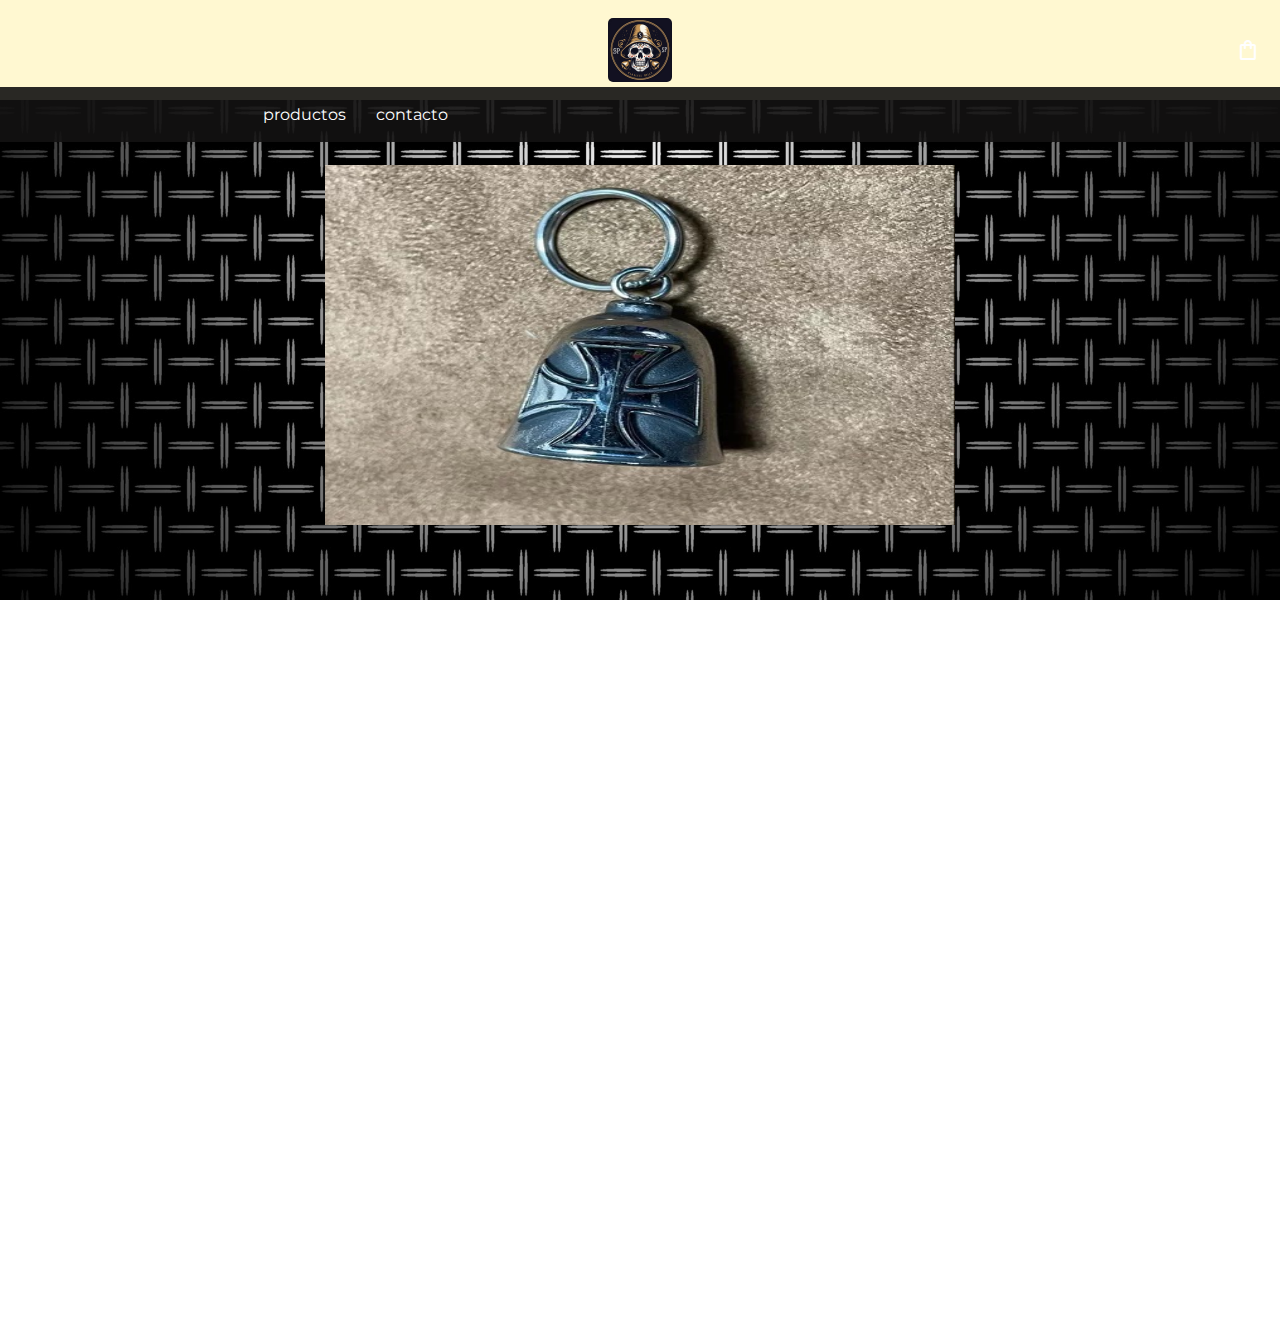
==== spbells/index.html @ 65266110 "Add files via upload" ====
<html lang="en">
  <head>
    <meta charset="UTF-8" />
    <meta http-equiv="X-UA-Compatible" content="IE=edge" />
    <meta name="viewport" content="width=device-width, initial-scale=1.0" />
    <title>Document</title>
    <link href="https://fonts.googleapis.com/css2?family=Montserrat:wght@400;500;700&display=swap" rel="stylesheet">
    <link rel="stylesheet" href="https://fonts.googleapis.com/css2?family=Material+Symbols+Outlined:opsz,wght,FILL,GRAD@20..48,100..700,0..1,-50..200" />
    <link rel="stylesheet" href="./css/main.css" />
  </head>
  <body>
    
    <header>
 
    <img src="./images/image_ER33QohV_1725742460538_raw.jpg" alt="" class="logo">
    <span class="material-symbols-outlined shopping_bag">
      shopping_bag
      </span>
      <nav class="desk-ul" >
        <ul>
          <li>productos</li>
          <li>contacto</li>
          <li></li>
        </ul>
      </nav>
  </header>
  <label class="hamburger-menu">
    <input type="checkbox" />
  </label>
  <aside class="sidebar">
    <nav>
      <div>Inicio</div>
      <div>Is</div>
      <div>The</div>
      <div>Sidebar</div>
    </nav>
  </aside>
  <div class="container">
    <img src="images/iron.jpg" alt="">
    
  </div>
  <main class="diapositiva">
    <img src="images/img1.jpg" alt="Imagen 1">
    <img src="images/img2.jpg" alt="Imagen 2">
    <img src="images/img3.jpg" alt="Imagen 3">
    <img src="images/img4.jpg" alt="Imagen 4">

</main>
<script src="script.js"></script>
  </body>
</html>
---- spbells/css/main.css ----
@charset "UTF-8";
*,
*::after,
*::before {
  box-sizing: border-box;
}

body {
  margin: 0;
  font-family: "Montserrat", sans-serif;
  overflow-x: hidden;
}

:root {
  --bar-width: 60px;
  --bar-height: 8px;
  --hamburger-gap: 6px;
  --foreground: #333;
  --background: white;
  --hamburger-margin: 8px;
  --animation-timing: 200ms ease-in-out;
  --hamburger-height: calc(var(--bar-height) * 3 + var(--hamburger-gap) * 2);
}

.hamburger-menu {
  --x-width: calc(var(--hamburger-height) * 1.41421356237);
  display: flex;
  flex-direction: column;
  gap: var(--hamburger-gap);
  width: max-content;
  position: absolute;
  top: var(--hamburger-margin);
  left: var(--hamburger-margin);
  z-index: 2;
  cursor: pointer;
}

.hamburger-menu:has(input:checked) {
  --foreground: white;
  --background: #333;
}

.hamburger-menu:has(input:focus-visible)::before,
.hamburger-menu:has(input:focus-visible)::after,
.hamburger-menu input:focus-visible {
  border: 1px solid var(--background);
  box-shadow: 0 0 0 1px var(--foreground);
}

.hamburger-menu::before,
.hamburger-menu::after,
.hamburger-menu input {
  content: "";
  width: var(--bar-width);
  height: var(--bar-height);
  background-color: white;
  border-radius: 9999px;
  transform-origin: left center;
  transition: opacity var(--animation-timing), width var(--animation-timing), rotate var(--animation-timing), translate var(--animation-timing), background-color var(--animation-timing);
}

.hamburger-menu input {
  appearance: none;
  padding: 0;
  margin: 0;
  outline: none;
  pointer-events: none;
}

.hamburger-menu:has(input:checked)::before {
  rotate: 45deg;
  width: var(--x-width);
  translate: 0 calc(var(--bar-height) / -2);
}

.hamburger-menu:has(input:checked)::after {
  rotate: -45deg;
  width: var(--x-width);
  translate: 0 calc(var(--bar-height) / 2);
}

.hamburger-menu input:checked {
  opacity: 0;
  width: 0;
}

.sidebar {
  transition: translate var(--animation-timing);
  translate: -150%;
  padding: 0.5rem 2rem;
  padding-top: calc(var(--hamburger-height) + var(--hamburger-margin) + 1rem);
  background-color: rgba(0, 0, 0, 0.788);
  color: var(--background);
  max-width: 44rem;
  min-height: 100vh;
  z-index: 20;
  margin-top: -20%;
}

.sidebar nav div {
  margin-left: 2em;
  font-size: 2em;
}

.hamburger-menu:has(input:checked) + .sidebar {
  translate: 0;
}

header {
  display: flex;
  justify-content: center; /* Centra los elementos principales del header */
  align-items: center; /* Centra verticalmente */
  height: 100px; /* Ajusta la altura del header según prefieras */
  background-color: rgba(18, 17, 33, 0.1215686275);
  position: relative;
}

.logo {
  width: 4em;
  height: 4em;
  position: absolute; /* Permite usar left y transform */
  left: 50%; /* Posiciona el logo en el centro horizontal */
  transform: translateX(-50%); /* Centra el logo correctamente */
  border-radius: 5px;
}

.shopping_bag {
  color: white;
  position: absolute;
  right: 20px; /* Alinea la bolsa a la derecha */
}

.desk-ul {
  display: none;
}

/* Contenedor de la imagen principal */
.container {
  position: relative;
  margin-top: 0;
  padding-top: 0;
  z-index: -10;
}

.container img {
  width: 100%; /* Ajusta la imagen para que ocupe el ancho del contenedor */
  display: block;
  margin: 0 auto; /* Centra la imagen si es necesario */
  margin-top: -57em;
}

/* Contenedor de la diapositiva */
.diapositiva {
  width: 70vh; /* Ancho del contenedor de la diapositiva */
  height: 40vh; /* Ajusta la altura según prefieras */
  overflow: hidden; /* Esconde las imágenes fuera del contenedor */
  position: relative; /* Cambia a relative para evitar problemas de solapamiento */
  margin: -34% auto;
  text-align: center;
  z-index: -1; /* Asegura que esté por encima de otros elementos */
}

.diapositiva img {
  width: 100%;
  height: 100%;
  position: absolute;
  top: 0;
  left: 100%;
  opacity: 0;
  transition: opacity 1s ease, left 1s ease;
}

.diapositiva img.active {
  left: 0;
  opacity: 1;
}

.diapositiva img.prev {
  left: -100%;
}

.diapositiva img.next {
  left: 100%;
}

@media (min-width: 800px) {
  .hamburger-menu {
    display: none;
  }
  header {
    display: flex;
    justify-content: center;
    align-items: center;
    height: 100px;
    background-color: #fff8d1;
    position: relative;
  }
  .logo {
    width: 4em;
    height: 4em;
    position: absolute;
    left: 50%;
    transform: translateX(-50%);
  }
  .shopping_bag {
    color: white;
    position: absolute;
    right: 20px;
  }
  .desk-ul {
    display: flex;
    justify-content: center; /* Centra los elementos li en el medio */
    padding: 0.5em;
    margin: 0;
    width: 100%;
    background-color: rgba(19, 18, 18, 0.9058823529);
    margin-top: 8em;
  }
  .desk-ul ul {
    display: flex; /* Coloca los li en una fila */
    list-style: none;
    padding: 0;
    margin: 0;
    width: 100%;
    user-select: none;
    margin-left: 15em;
  }
  .desk-ul ul li {
    position: relative;
    padding: 10px 15px; /* Añade un poco de padding */
    color: white;
  }
  .desk-ul ul li::before {
    content: "";
    position: absolute;
    top: 0;
    left: 0;
    width: 100%;
    height: 3px; /* El grosor de la línea */
    background-color: white;
    transform: scaleX(0); /* Inicialmente la línea está oculta */
    transform-origin: left;
    transition: transform 0.3s ease; /* Transición suave */
  }
  .desk-ul ul li:hover::before {
    transform: scaleX(1); /* La línea se expande al hacer hover */
  }
  .desk-ul ul li a {
    text-decoration: none;
    color: white;
  }
}

/*# sourceMappingURL=main.css.map */
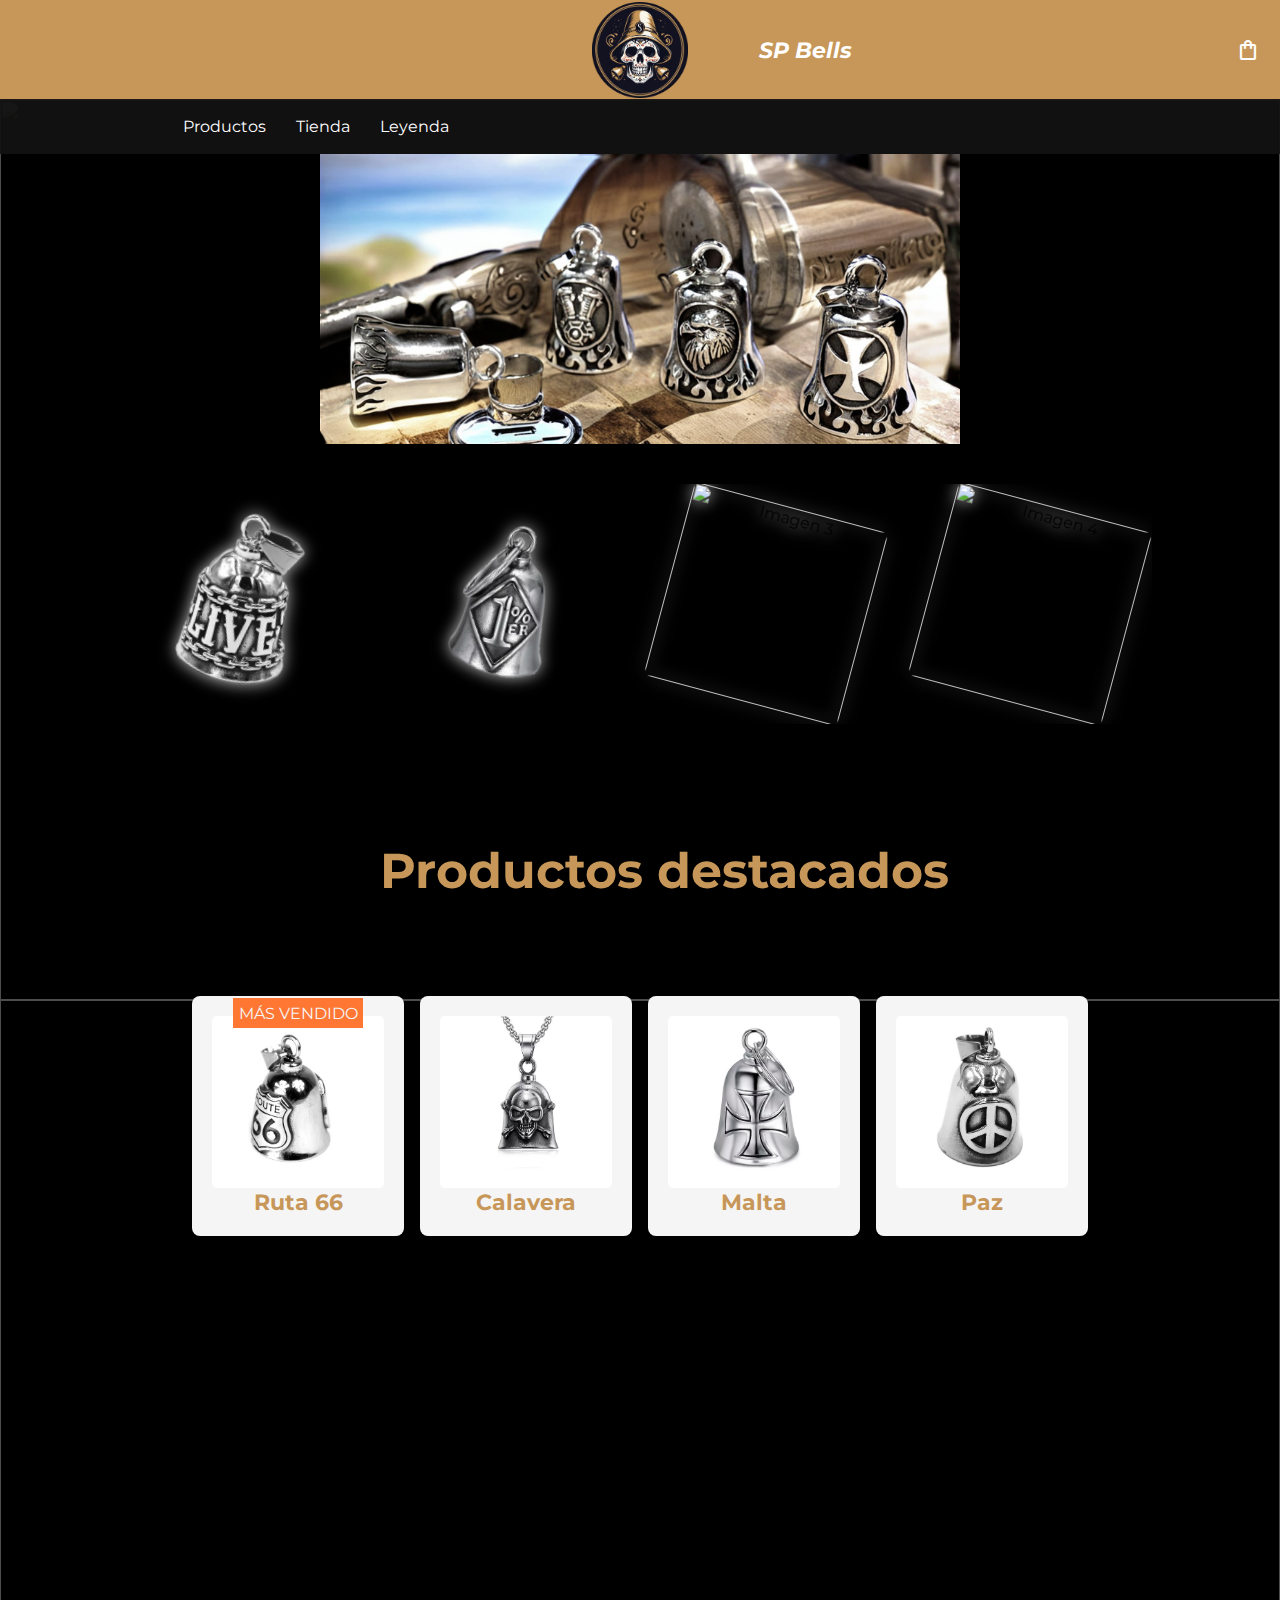
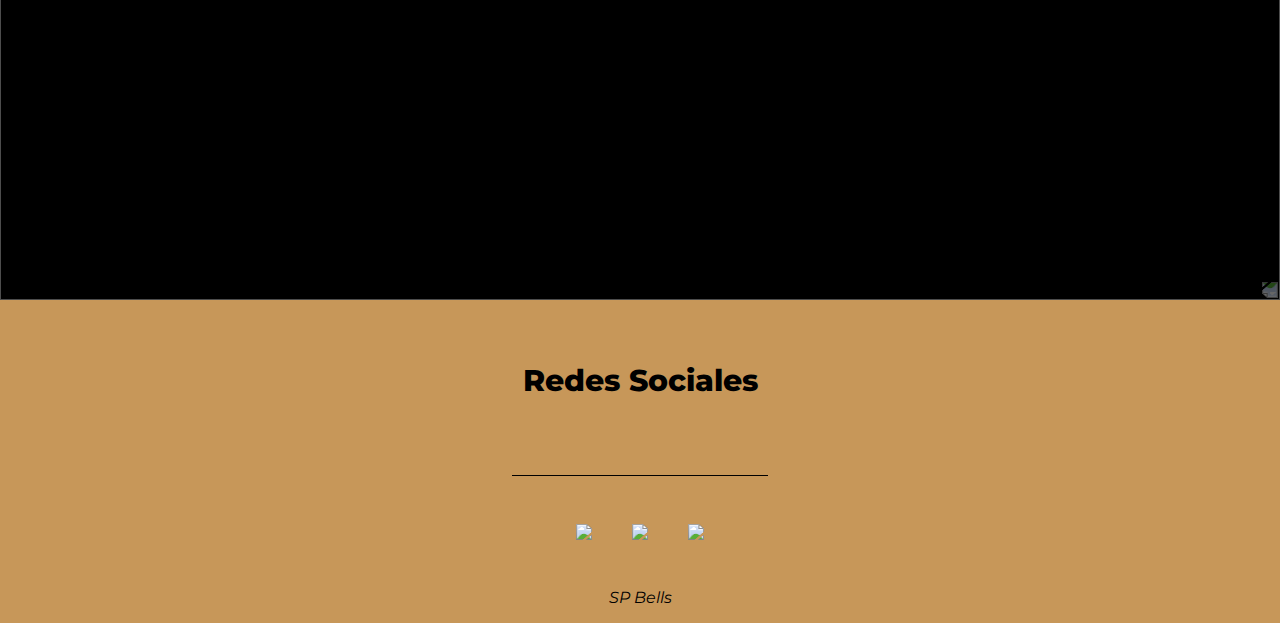
==== commit 81e328c9: "agrego cambios" ====
--- a/spbells/index.html
+++ b/spbells/index.html
@@ -3,7 +3,9 @@
     <meta charset="UTF-8" />
     <meta http-equiv="X-UA-Compatible" content="IE=edge" />
     <meta name="viewport" content="width=device-width, initial-scale=1.0" />
-    <title>Document</title>
+    <title>Guardian Bell</title>
+    <link rel="icon" href="./images/favicon.png" type="image/x-icon" />
+    <link rel="shortcut icon" href="../images/logo.png" type="image/x-icon" />
     <link href="https://fonts.googleapis.com/css2?family=Montserrat:wght@400;500;700&display=swap" rel="stylesheet">
     <link rel="stylesheet" href="https://fonts.googleapis.com/css2?family=Material+Symbols+Outlined:opsz,wght,FILL,GRAD@20..48,100..700,0..1,-50..200" />
     <link rel="stylesheet" href="./css/main.css" />
@@ -11,41 +13,147 @@
   <body>
     
     <header>
- 
-    <img src="./images/image_ER33QohV_1725742460538_raw.jpg" alt="" class="logo">
-    <span class="material-symbols-outlined shopping_bag">
+
+    <a href="https://deltarealesate.com"><img src="./images/logo.png" alt="" class="logo">
+    <h1><span></span>SP </span>Bells</h1></a>
+    <span class="material-symbols-outlined shopping_bag"><a href="https://deltarealesate.com/tienda">
       shopping_bag
-      </span>
-      <nav class="desk-ul" >
+      </span></a>
+      <nav class="desk-ul">
         <ul>
-          <li>productos</li>
-          <li>contacto</li>
-          <li></li>
+          <li>
+            Productos
+            <div class="productos">
+              <ol>
+                <a href="https://deltarealesate.com/cruzmalta"><li>Cruz malta</li></a>
+                <a href="https://deltarealesate.com/ruta66"><li>Ruta 66</li></a>
+                <a href="https://deltarealesate.com/cruzalada"><li>Cruz alada</li></a>
+               <a href="https://deltarealesate.com/lucky13"> <li>Lucky 13</li></a>
+               <a href="https://deltarealesate.com/ladyrider"> <li>Lady Rider</li></a>
+               <a href="https://deltarealesate.com/unoporciento"> <li>Uno por ciento</li></a>
+               <a href="https://deltarealesate.com/live"> <li>Live</li></a>
+               <a href="https://deltarealesate.com/paz"> <li>Paz</li></a>
+               <a href="https://deltarealesate.com/manopla"> <li>Manopla</li></a>
+               <a href="https://deltarealesate.com/calavera"> <li>Calavera</li></a>
+               <a href="https://deltarealesate.com/motocrucis"> <li>Moto crucis</li></a>
+              </ol>
+            </div>
+          </li>
+          <a href="https://deltarealesate.com/tienda"><li>Tienda</li></a>
+          <a href="https://deltarealesate.com/historia"><li>Leyenda</li></a>
         </ul>
       </nav>
   </header>
   <label class="hamburger-menu">
-    <input type="checkbox" />
+    <input type="checkbox" id="menu-toggle" />
   </label>
   <aside class="sidebar">
     <nav>
       <div>Inicio</div>
-      <div>Is</div>
-      <div>The</div>
-      <div>Sidebar</div>
+      <div class="headerline"></div>
+      <div><a href="https://deltarealesate.com/tienda">Tienda</div></a>
+      <div class="headerline"></div>
+      <div><a href="https://deltarealesate.com/historia">La leyenda de la campana</div></a>
+      <div class="headerline"></div>
+      
     </nav>
   </aside>
-  <div class="container">
-    <img src="images/iron.jpg" alt="">
-    
-  </div>
-  <main class="diapositiva">
-    <img src="images/img1.jpg" alt="Imagen 1">
-    <img src="images/img2.jpg" alt="Imagen 2">
-    <img src="images/img3.jpg" alt="Imagen 3">
-    <img src="images/img4.jpg" alt="Imagen 4">
+  <article class="destacados">
+    <h2>Productos destacados</h2>
+
+    <!-- Primer producto (Ruta 66) con enlace y etiqueta "MÁS VENDIDO" -->
+    <a class="tarjeta-producto" href="./ruta66">
+        <div class="tarjeta-producto">
+            <img src="ruta66/img1.jpg" alt="Ruta 66">
+            <h4>Ruta 66</h4>
+            <div class="masvendido">MÁS VENDIDO</div>
+        </div>
+    </a>
+
+    <!-- Segundo producto (Calavera) con enlace -->
+    <a class="tarjeta-producto" href="./calavera">
+        <div class="tarjeta-producto">
+            <img src="calavera/img1.jpg" alt="Calavera">
+            <h4>Calavera</h4>
+        </div>
+    </a>
+
+    <!-- Tercer producto (Malta) con enlace -->
+    <a class="tarjeta-producto" href="./cruzmalta">
+        <div class="tarjeta-producto">
+            <img src="cruzmalta/img1.jpg" alt="Malta">
+            <h4>Malta</h4>
+        </div>
+    </a>
+
+    <!-- Cuarto producto (Paz) con enlace -->
+    <a class="tarjeta-producto" href="./paz">
+        <div class="tarjeta-producto">
+            <img src="paz/img1.jpg" alt="Paz">
+            <h4>Paz</h4>
+        </div>
+    </a>
+
+</article>
+
+  <div class="slider" >
+
+  <main class="diapositiva-mobile">
+
+    <img src="images/imgmobile1.jpg" alt="Imagen 2">
+    <img src="images/imgmobile2.jpg" alt="Imagen 3">
+    <img src="images/imgmobile3.jpg" alt="Imagen 4">
 
 </main>
+<main class="diapositiva-pc">
+
+  <img src="images/img1.jpg" alt="Imagen 2">
+  <img src="images/img2.jpg" alt="Imagen 3">
+  <img src="images/img3.jpg" alt="Imagen 4">
+
+</main>
+<section class="galeria">
+  <div class="galeria-carrusel">
+      <div class="carrusel-items">
+          <img src="./png/live.png" alt="Imagen 1">
+          <img src="./png/unoporciento.png" alt="Imagen 2">
+          <img src="/png/calavera.png" alt="Imagen 3">
+          <img src="/png/cruzalada.png" alt="Imagen 4">
+          <img src="/png/cruzmalta.png" alt="Imagen 5">
+          <img src="png/paz.png" alt="imagen 6">
+          <img src="png/manopla.png" alt="imagen 7">
+          <img src="png/lucky13.png" alt="imagen 8">
+          <img src="png/ruta66.png" alt="imagen 9">
+          <img src="png/ladyrider.png" alt="imagen10">
+      </div>
+  </div>
+</section>
+
+</div>
+  <div class="container">
+    <img src="images/iron.jpg" alt="" class="wallpaper">
+    <img src="images/iron.jpg" alt="" class="wallpaper rotada">
+    <img src="./images/iron2.jpg" alt="" class="wallpaper-pc">
+    <img src="./images/iron2.jpg" alt="" class="wallpaper-pc rotada fad">
+    </div>
+
+<footer>
+  <div class="redes">Redes Sociales</div>
+  <div class="footerline"></div>
+  <picture>  <a href="https://www.facebook.com/profile.php?id=61552309236999" target="_blank">
+      <img class="footer-img" src="../images/fb.png">
+</a>
+<a href="https://www.instagram.com/bairesrealestate/" target="_blank">
+  
+  <img class="" src="../images/ig.png">
+</a>
+<a href="https://wa.link/jkkn0f" target="_blank">
+  
+  <img class="" src="../images/wpp.png">
+</a></picture>
+
+  <p>SP Bells</p>
+</footer>
 <script src="script.js"></script>
   </body>
 </html>--- a/spbells/css/main.css
+++ b/spbells/css/main.css
@@ -5,21 +5,37 @@
   box-sizing: border-box;
 }
 
+a {
+  color: inherit;
+  text-decoration: none;
+}
+
 body {
   margin: 0;
   font-family: "Montserrat", sans-serif;
   overflow-x: hidden;
 }
 
+h1 {
+  color: white;
+  font-style: italic;
+  font-size: 22px;
+}
+
+h1 span {
+  padding: 0 4em;
+}
+
 :root {
-  --bar-width: 60px;
-  --bar-height: 8px;
+  --bar-width: 35px;
+  --bar-height: 2px;
   --hamburger-gap: 6px;
   --foreground: #333;
   --background: white;
-  --hamburger-margin: 8px;
+  --hamburger-margin: 18px;
   --animation-timing: 200ms ease-in-out;
   --hamburger-height: calc(var(--bar-height) * 3 + var(--hamburger-gap) * 2);
+  --animation-timing:300ms;
 }
 
 .hamburger-menu {
@@ -31,7 +47,7 @@
   position: absolute;
   top: var(--hamburger-margin);
   left: var(--hamburger-margin);
-  z-index: 2;
+  z-index: 20;
   cursor: pointer;
 }
 
@@ -86,20 +102,25 @@
 
 .sidebar {
   transition: translate var(--animation-timing);
-  translate: -150%;
-  padding: 0.5rem 2rem;
+  translate: -100%;
+  padding: 0% 25% 0;
   padding-top: calc(var(--hamburger-height) + var(--hamburger-margin) + 1rem);
-  background-color: rgba(0, 0, 0, 0.788);
+  background-color: rgba(0, 0, 0, 0.863);
   color: var(--background);
-  max-width: 44rem;
-  min-height: 100vh;
-  z-index: 20;
-  margin-top: -20%;
+  min-height: 100dvh;
+  max-width: 100%;
+  z-index: 3;
+  position: absolute;
+  font-weight: 800;
+}
+
+.sidebar nav {
+  text-align: center;
 }
 
 .sidebar nav div {
-  margin-left: 2em;
   font-size: 2em;
+  margin-top: 2em;
 }
 
 .hamburger-menu:has(input:checked) + .sidebar {
@@ -110,9 +131,14 @@
   display: flex;
   justify-content: center; /* Centra los elementos principales del header */
   align-items: center; /* Centra verticalmente */
-  height: 100px; /* Ajusta la altura del header según prefieras */
-  background-color: rgba(18, 17, 33, 0.1215686275);
+  height: 60px; /* Ajusta la altura del header según prefieras */
+  background-color: rgb(199, 151, 89);
   position: relative;
+  z-index: 5;
+}
+
+header a {
+  z-index: 200;
 }
 
 .logo {
@@ -122,6 +148,8 @@
   left: 50%; /* Posiciona el logo en el centro horizontal */
   transform: translateX(-50%); /* Centra el logo correctamente */
   border-radius: 5px;
+  top: 0.5em;
+  margin-top: -0.5%;
 }
 
 .shopping_bag {
@@ -137,54 +165,578 @@
 /* Contenedor de la imagen principal */
 .container {
   position: relative;
-  margin-top: 0;
   padding-top: 0;
   z-index: -10;
+  background-color: #000000;
 }
 
 .container img {
   width: 100%; /* Ajusta la imagen para que ocupe el ancho del contenedor */
+  height: auto;
+  margin: 0 auto; /* Centra la imagen si es necesario */
+}
+
+.slider {
+  display: flex;
+  justify-content: center; /* Centra horizontalmente */
+  align-items: center; /* Centra verticalmente */
+  position: absolute; /* No se modifica */
+  width: 100%;
+  height: 100vh; /* Asegura que el slider ocupe la pantalla completa */
+  text-align: center;
+  left: 0;
+}
+
+.diapositiva-mobile {
+  position: absolute;
+  width: 69%; /* Reduce el ancho para dar margen */
+  height: 500px;
+  overflow: hidden;
+  top: 0%;
+  justify-content: center; /* Centrado horizontal de las imágenes */
+  align-items: center; /* Centrado vertical de las imágenes */
+  display: none;
+}
+
+.diapositiva-pc {
+  position: absolute;
+  height: 500px;
+  overflow: hidden;
+  width: 90%;
+  justify-content: center; /* Centrado horizontal de las imágenes */
+  align-items: center; /* Centrado vertical de las imágenes */
+  margin-top: 0px;
+  top: 0%;
+}
+
+/* Estilos para las imágenes dentro del contenedor de la diapositiva-mobile */
+.diapositiva-mobile img, .diapositiva-pc img {
+  width: 100%;
+  height: auto;
+  position: absolute;
+  top: 0;
+  left: 100%; /* Posiciona las imágenes fuera del contenedor por defecto */
+  opacity: 0; /* Oculta las imágenes por defecto */
+  transition: opacity 500ms ease, left 1s ease; /* Transiciones suaves */
+}
+
+/* Estilos para la imagen activa */
+.diapositiva-mobile img.active, .diapositiva-pc img.active {
+  left: 0; /* Posiciona la imagen activa dentro del contenedor */
+  opacity: 1; /* Hace visible la imagen activa */
+}
+
+/* Estilos para la imagen previa */
+.diapositiva-mobile img.prev, .diapositiva-pc img.prev {
+  left: -100%; /* Posiciona la imagen previa fuera del contenedor a la izquierda */
+}
+
+/* Estilos para la imagen siguiente */
+.diapositiva-mobile img.next, .diapositiva-pc img.next {
+  left: 100%; /* Posiciona la imagen siguiente fuera del contenedor a la derecha */
+}
+
+.wallpaper, .wallpaper-pc {
+  opacity: 40%;
+}
+
+.rotada {
+  transform: rotate(180deg);
+}
+
+.productos {
+  display: none;
+}
+
+article {
+  position: absolute;
+  margin-top: 100%;
+  width: 100%;
+  text-align: center;
+}
+
+article h2 {
+  color: rgb(199, 151, 89);
+  font-size: 34px;
+  line-height: 32px;
+  position: absolute;
+}
+
+.destacados h2 {
+  text-align: center; /* Centrar el texto horizontalmente */
+  margin: 0 auto; /* Centrar el elemento */
+  top: 0; /* Ajuste opcional si tienes posicionamiento relativo */
+  margin-top: -20%; /* Espacio debajo del h2 */
+  margin-left: 1em;
+}
+
+.destacados {
+  display: grid;
+  grid-template-columns: repeat(2, 1fr); /* 2 columnas por defecto */
+  gap: 16px; /* Espacio entre las tarjetas */
+  row-gap: 10%;
+  padding: 2em;
+  margin-top: 140%;
+}
+
+.destacados h4 {
   display: block;
-  margin: 0 auto; /* Centra la imagen si es necesario */
-  margin-top: -57em;
-}
-
-/* Contenedor de la diapositiva */
-.diapositiva {
-  width: 70vh; /* Ancho del contenedor de la diapositiva */
-  height: 40vh; /* Ajusta la altura según prefieras */
-  overflow: hidden; /* Esconde las imágenes fuera del contenedor */
-  position: relative; /* Cambia a relative para evitar problemas de solapamiento */
-  margin: -34% auto;
+  position: relative;
+  margin: 0px 0px 0; /* Espacio alrededor del título */
+  font-size: 1.4em; /* Tamaño de fuente ajustable */
+  text-align: center; /* Centramos el texto */
+  word-wrap: break-word; /* Ajuste de palabras para evitar desbordamientos */
+  color: rgb(199, 151, 89);
+  z-index: 1;
+}
+
+.tarjeta-producto {
+  display: flex;
+  flex-direction: column; /* Organiza la imagen y el h4 en columna */
+  align-items: center; /* Alinea el contenido al centro */
+  justify-content: space-between; /* Asegura que haya espacio entre el contenido */
+  height: auto; /* Altura automática para acomodar contenido */
+  background-color: #f5f5f5; /* Color de fondo */
+  border-radius: 8px; /* Bordes redondeados */
+  padding: 10px; /* Añadir relleno dentro de la tarjeta */
+  z-index: 2;
+}
+
+.tarjeta-producto {
+  transition: transform 0.4s ease-in-out, filter 0.4s ease-in-out; /* Transición suave para el tamaño y brillo */
+}
+
+.tarjeta-producto:hover {
+  transform: scale(1.1); /* Escala la tarjeta completa en ambos ejes (X e Y) */
+  filter: brightness(1.05); /* Aumenta ligeramente el brillo de la tarjeta */
+  cursor: pointer; /* Cambia el cursor a pointer */
+  outline: 6px rgb(199, 151, 89) solid;
+  z-index: 3;
+}
+
+.tarjeta-producto img {
+  width: 100%;
+  height: auto; /* Ajuste automático de altura */
+  border-radius: 5px;
+  object-fit: cover; /* Asegura que la imagen cubra el contenedor sin distorsión */
+  transition: transform 0.4s ease-in-out; /* Transición suave */
+  z-index: 0;
+}
+
+.historia {
+  z-index: 1;
+  color: white;
+  margin-top: 5em;
+  padding: 2em;
+  justify-content: center;
+  line-height: 24px;
+}
+
+.historia img {
+  width: 100%;
+  max-width: 30em;
+}
+
+.historia h2 {
+  position: relative;
+}
+
+h3 {
+  color: rgb(199, 151, 89);
+  font-size: 20px;
+}
+
+.wallpaper-pc {
+  display: none;
+}
+
+.container-contacto h2, .container-contacto p {
+  color: #f5f5f5;
+  padding: 2em;
+  background-color: #000000;
+  width: 100%;
+}
+
+.contacto {
+  background-color: #000000;
+}
+
+form {
+  z-index: 120;
+}
+
+.masvendido {
+  position: absolute;
+  z-index: 2;
+  color: #f5f5f5;
+  background-color: #FF7733;
+  height: 30px;
+  width: 130px;
+  margin-left: 0;
+  transform: translateY(-60%);
+  align-content: center;
+}
+
+.footerline {
+  height: 1px;
+  width: 16em;
+  background-color: rgb(0, 0, 0);
+  margin-top: 1em;
+}
+
+.headerline {
+  height: 1px;
+  width: 8em;
+  background-color: rgb(255, 255, 255);
+}
+
+.tienda-producto {
+  max-width: 500px;
   text-align: center;
-  z-index: -1; /* Asegura que esté por encima de otros elementos */
-}
-
-.diapositiva img {
-  width: 100%;
-  height: 100%;
+}
+
+.carousel {
+  position: relative;
+  overflow: hidden;
+  width: 100%;
+  perspective: 1200px; /* Controla la profundidad 3D */
+}
+
+.carousel-item {
+  display: none;
   position: absolute;
   top: 0;
-  left: 100%;
-  opacity: 0;
-  transition: opacity 1s ease, left 1s ease;
-}
-
-.diapositiva img.active {
   left: 0;
-  opacity: 1;
-}
-
-.diapositiva img.prev {
-  left: -100%;
-}
-
-.diapositiva img.next {
-  left: 100%;
-}
-
-@media (min-width: 800px) {
-  .hamburger-menu {
+  width: 100%;
+  transition: opacity 0.5s ease-in-out;
+}
+
+.carousel-item:hover {
+  transform: scale(1.2);
+  transition: 300ms ease;
+}
+
+.carousel-item.active {
+  display: block;
+  position: relative;
+}
+
+.carousel-item img {
+  width: 100%;
+  height: 500px; /* Puedes ajustar esta altura según necesites */
+  object-fit: cover;
+  border-radius: 8px;
+}
+
+.carousel-control {
+  position: absolute;
+  top: 50%;
+  margin: -3%;
+  transform: translateY(0%);
+  background-color: rgba(0, 0, 0, 0.5);
+  color: white;
+  padding: 10px;
+  cursor: pointer;
+  font-size: 24px;
+  user-select: none;
+}
+
+.carousel-control.prev {
+  left: 10px;
+}
+
+.carousel-control.next {
+  right: 10px;
+}
+
+.info-producto {
+  margin-top: 20px;
+}
+
+.precio-anterior {
+  color: #b3b3b3;
+  font-size: 18px;
+  text-decoration: line-through;
+}
+
+.precio-actual {
+  color: #c99759;
+  font-size: 24px;
+  font-weight: bold;
+}
+
+.descripcion {
+  margin-top: 10px;
+  font-size: 16px;
+  color: #555;
+}
+
+.btn-comprar {
+  background-color: #009EE3; /* Color de fondo */
+  color: white; /* Color del texto */
+  font-size: 18px; /* Tamaño del texto */
+  padding: 10px 20px; /* Espaciado interior del botón */
+  border: none; /* Sin bordes */
+  border-radius: 5px; /* Bordes redondeados */
+  cursor: pointer; /* Cambia el cursor a "pointer" */
+  transition: background-color 0.3s ease; /* Transición suave */
+  margin-top: 15px;
+}
+
+.btn-comprar:hover {
+  transform: scale(1.2); /* Color más oscuro al pasar el cursor */
+  transition: 300ms;
+}
+
+.caracteristicas-producto {
+  margin: 20px;
+}
+
+.caracteristicas-producto h2 {
+  font-size: 24px;
+  margin-bottom: 20px;
+}
+
+.contenedor-caracteristicas {
+  display: flex;
+  justify-content: space-between;
+  gap: 20px;
+  flex-direction: column;
+}
+
+.caracteristicas-principales, .otros {
+  width: 90%;
+}
+
+.caracteristicas-principales h3, .otros h3 {
+  font-size: 18px;
+  text-align: center;
+  display: block;
+  color: #313336;
+}
+
+table {
+  width: 100%;
+  border-collapse: collapse;
+}
+
+td {
+  padding: 15px;
+  border: 1px solid #ddd;
+  background-color: white;
+}
+
+td {
+  border-radius: 4px;
+}
+
+.label {
+  background-color: #f5f5f5;
+  font-weight: bold;
+}
+
+.value {
+  text-align: right;
+}
+
+.container-producto {
+  padding: 1em 1em 2em;
+  background-color: rgba(128, 128, 128, 0.226);
+  align-items: center;
+  display: flex;
+  flex-direction: column;
+}
+
+.producto-nombre {
+  z-index: 2;
+  color: #000000;
+  font-size: 40px;
+}
+
+.galeria {
+  width: 80%;
+  overflow: hidden;
+  background-color: rgba(0, 0, 0, 0);
+  padding: 20px 0;
+  position: absolute;
+  top: 0%;
+  margin-top: 55%;
+}
+
+.galeria-carrusel {
+  width: 100%;
+  display: flex;
+  justify-content: flex-start;
+  align-items: center;
+}
+
+.carrusel-items {
+  display: flex;
+  animation: scroll-left 30s linear infinite; /* Movimiento del carrusel */
+  gap: 1%;
+}
+
+.carrusel-items img {
+  width: 200px;
+  height: auto;
+  margin: 0 10px;
+  border-radius: 8px; /* Opcional: si deseas bordes redondeados */
+  filter: drop-shadow(0 0 8px rgba(255, 255, 255, 0.733)); /* Sombra blanca que sigue el contorno */
+  transform: rotate(15deg); /* Rotación de 15 grados */
+}
+
+/* Animación para el movimiento del carrusel */
+@keyframes scroll-left {
+  0% {
+    transform: translateX(0);
+  }
+  100% {
+    transform: translateX(-100%);
+  }
+}
+.menu-wrapper {
+  position: absolute;
+  z-index: 2;
+  margin-left: 5vw;
+  margin-top: 5vw;
+  margin-bottom: 1vw;
+}
+
+.dropdown {
+  position: relative;
+  display: inline-block;
+}
+
+.dropdown-button {
+  padding: 1.5em 1.5em;
+  background-color: #313336;
+  color: white;
+  border: none;
+  cursor: pointer;
+  border-radius: 5%;
+  font-size: 20px;
+  font-weight: 500;
+}
+
+.dropdown-button:hover {
+  transform: scale(1.2);
+  transition: 500ms;
+  background-color: rgba(221, 221, 221, 0.5019607843);
+  color: rgba(0, 0, 0, 0.8078431373);
+}
+
+.dropdown-content {
+  display: none;
+  position: absolute;
+  background-color: #f9f9f9;
+  min-width: 160px;
+  box-shadow: 0px 8px 16px rgba(0, 0, 0, 0.2);
+  z-index: 1;
+}
+
+.dropdown:hover .dropdown-content {
+  display: block;
+}
+
+.dropdown-content a {
+  color: black;
+  padding: 12px 16px;
+  text-decoration: none;
+  display: block;
+}
+
+.dropdown-content a:hover {
+  background-color: #f1f1f1;
+}
+
+.container-tienda {
+  position: absolute;
+  display: flex;
+  justify-content: center;
+  align-items: center;
+  width: 100%; /* O ajusta el ancho que necesites */
+  height: 100%; /* O ajusta la altura que necesites */
+  margin-top: 120%;
+}
+
+.product-grid {
+  display: grid;
+  grid-template-columns: repeat(2, 1fr); /* 4 columnas */
+  gap: 20px;
+  max-width: 1200px; /* Ajusta según el tamaño deseado */
+  width: 90%; /* Para que ocupe el ancho máximo posible */
+  margin: 0% auto; /* Centra horizontalmente si el contenedor tiene más espacio */
+}
+
+.tarjeta-tienda {
+  border: 1px solid #ccc;
+  padding: 10px;
+  text-align: center;
+  background-color: rgba(128, 128, 128, 0.219);
+  border-radius: 3%;
+  color: white;
+  font-weight: 800;
+  font-size: 20px;
+}
+
+.tarjeta-tienda img {
+  width: 100%; /* Imagenes crecerán para ocupar el espacio de la tarjeta */
+  height: auto;
+  margin-bottom: 10px;
+  border-radius: 2%;
+}
+
+.tarjeta-tienda:hover {
+  transition: 500ms;
+  transform: scale(1.2);
+}
+
+footer {
+  background-color: rgb(199, 151, 89); /* Ajustado para mayor legibilidad */
+  color: rgb(0, 0, 0);
+  text-align: center;
+  padding: 0 20px 0 20px;
+  position: relative;
+  width: 100%;
+  min-height: 80px; /* Ajusta este valor según tus necesidades */
+  display: flex;
+  justify-content: center; /* Centra el contenido horizontalmente */
+  align-items: center; /* Centra el contenido verticalmente */
+  flex-direction: column;
+}
+
+footer p:last-child {
+  color: var(--color-terciario); /* Cambia el color del texto */
+  /* Puedes añadir más estilos aquí */
+}
+
+footer picture {
+  flex-direction: row;
+  display: flex;
+  gap: 2.5em;
+  max-width: 18em;
+  margin-top: 3em;
+  text-align: center;
+  margin-bottom: 2em;
+}
+
+footer img {
+  max-width: 3rem;
+}
+
+footer p {
+  font-style: italic;
+}
+
+.redes {
+  font-size: 20px;
+  margin-bottom: 2em;
+  font-weight: 800;
+  margin-top: 25%;
+}
+
+@media (min-width: 900px) {
+  .hamburger-menu, .sidebar {
     display: none;
   }
   header {
@@ -192,15 +744,18 @@
     justify-content: center;
     align-items: center;
     height: 100px;
-    background-color: #fff8d1;
     position: relative;
   }
+  h1 {
+    margin-left: 7em;
+  }
   .logo {
-    width: 4em;
-    height: 4em;
+    width: 6em;
+    height: 6em;
     position: absolute;
     left: 50%;
     transform: translateX(-50%);
+    z-index: 2;
   }
   .shopping_bag {
     color: white;
@@ -213,8 +768,9 @@
     padding: 0.5em;
     margin: 0;
     width: 100%;
-    background-color: rgba(19, 18, 18, 0.9058823529);
-    margin-top: 8em;
+    background-color: rgba(19, 18, 18, 0.9450980392);
+    margin-top: 9.5em;
+    position: absolute;
   }
   .desk-ul ul {
     display: flex; /* Coloca los li en una fila */
@@ -223,7 +779,7 @@
     margin: 0;
     width: 100%;
     user-select: none;
-    margin-left: 15em;
+    margin-left: 10em;
   }
   .desk-ul ul li {
     position: relative;
@@ -236,7 +792,7 @@
     top: 0;
     left: 0;
     width: 100%;
-    height: 3px; /* El grosor de la línea */
+    height: 4px; /* El grosor de la línea */
     background-color: white;
     transform: scaleX(0); /* Inicialmente la línea está oculta */
     transform-origin: left;
@@ -249,6 +805,94 @@
     text-decoration: none;
     color: white;
   }
+  .productos {
+    display: none; /* Oculta el submenú inicialmente */
+    position: absolute;
+    top: 100%; /* Coloca el submenú justo debajo del li */
+    left: 0;
+    background-color: rgba(19, 18, 18, 0.9450980392);
+    padding: 10px;
+    border: 1px solid white;
+  }
+  .desk-ul ul li:hover .productos {
+    display: block; /* Muestra el submenú al hacer hover sobre el li */
+  }
+  .diapositiva-mobile {
+    display: none;
+  }
+  .diapositiva-pc {
+    display: block;
+    width: 50%;
+    margin-top: 54px;
+  }
+  .redes {
+    font-size: 30px;
+    display: flex;
+    margin-top: 5%;
+  }
+  .wallpaper {
+    display: none;
+  }
+  .wallpaper-pc {
+    display: block;
+  }
+  .destacados {
+    margin-top: 60%;
+    grid-template-columns: repeat(4, 1fr);
+    padding: 10% 15%;
+  }
+  .destacados h2 {
+    font-size: 49px;
+    justify-self: center;
+    margin-top: -1%;
+  }
+  .caracteristicas-principales, .otros {
+    width: 40%;
+    align-items: center;
+  }
+  .contenedor-caracteristicas {
+    flex-direction: row;
+  }
+  .galeria {
+    width: 80%;
+    overflow: hidden;
+    background-color: rgba(0, 0, 0, 0);
+    padding: 20px 0;
+    position: absolute;
+    top: 0%;
+    margin-top: 30%;
+  }
+  .carousel-item {
+    margin-top: 6em;
+  }
+  .product-grid {
+    display: grid;
+    grid-template-columns: repeat(4, 1fr); /* 4 columnas */
+    gap: 25px;
+    justify-content: center;
+  }
+  .container-tienda {
+    margin-top: 25vw;
+  }
+  .menu-wrapper {
+    margin-top: 17vw;
+    top: 0;
+  }
+  .dropdown-button {
+    font-size: 20px;
+  }
+  .producto-nombre {
+    transform: translateY(100%);
+  }
+}
+.no-scroll {
+  overflow: hidden;
+}
+
+@media (min-width: 1500px) {
+  .pc-xl {
+    display: none;
+  }
 }
 
 /*# sourceMappingURL=main.css.map */
